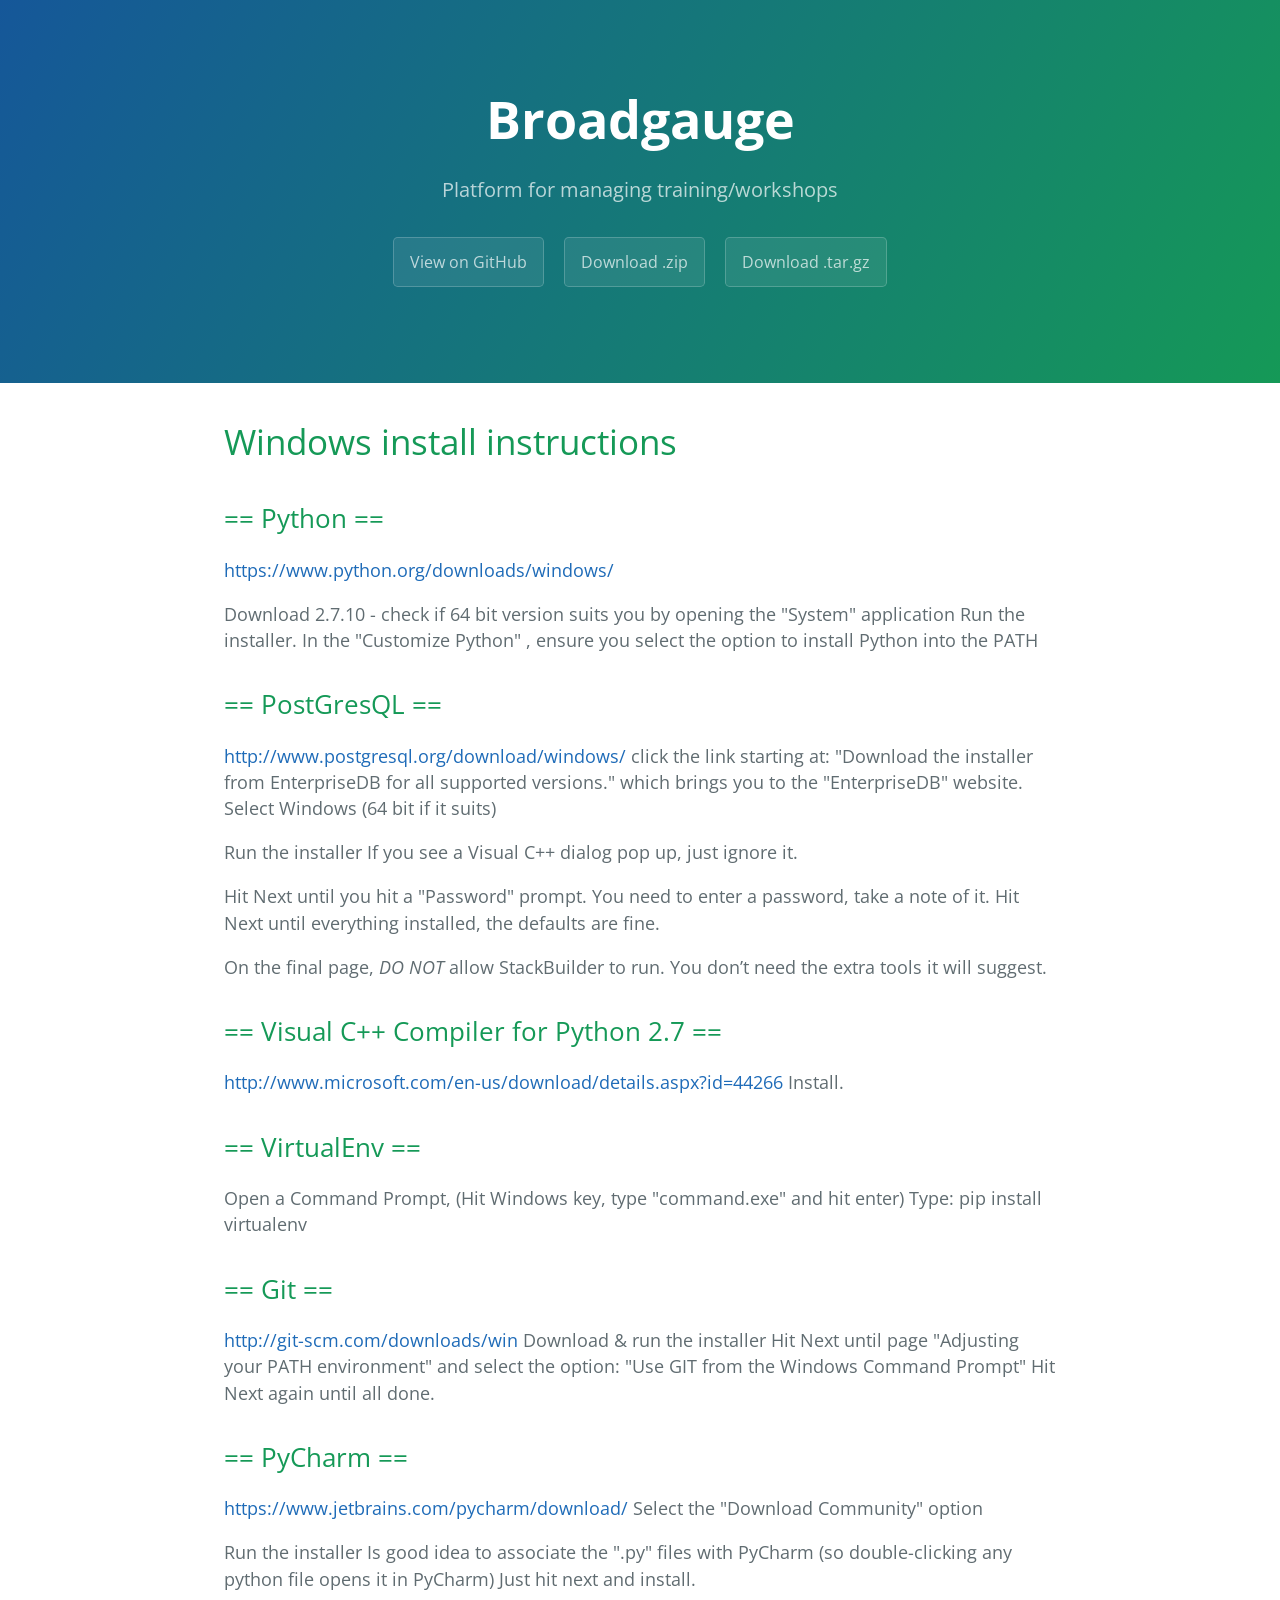
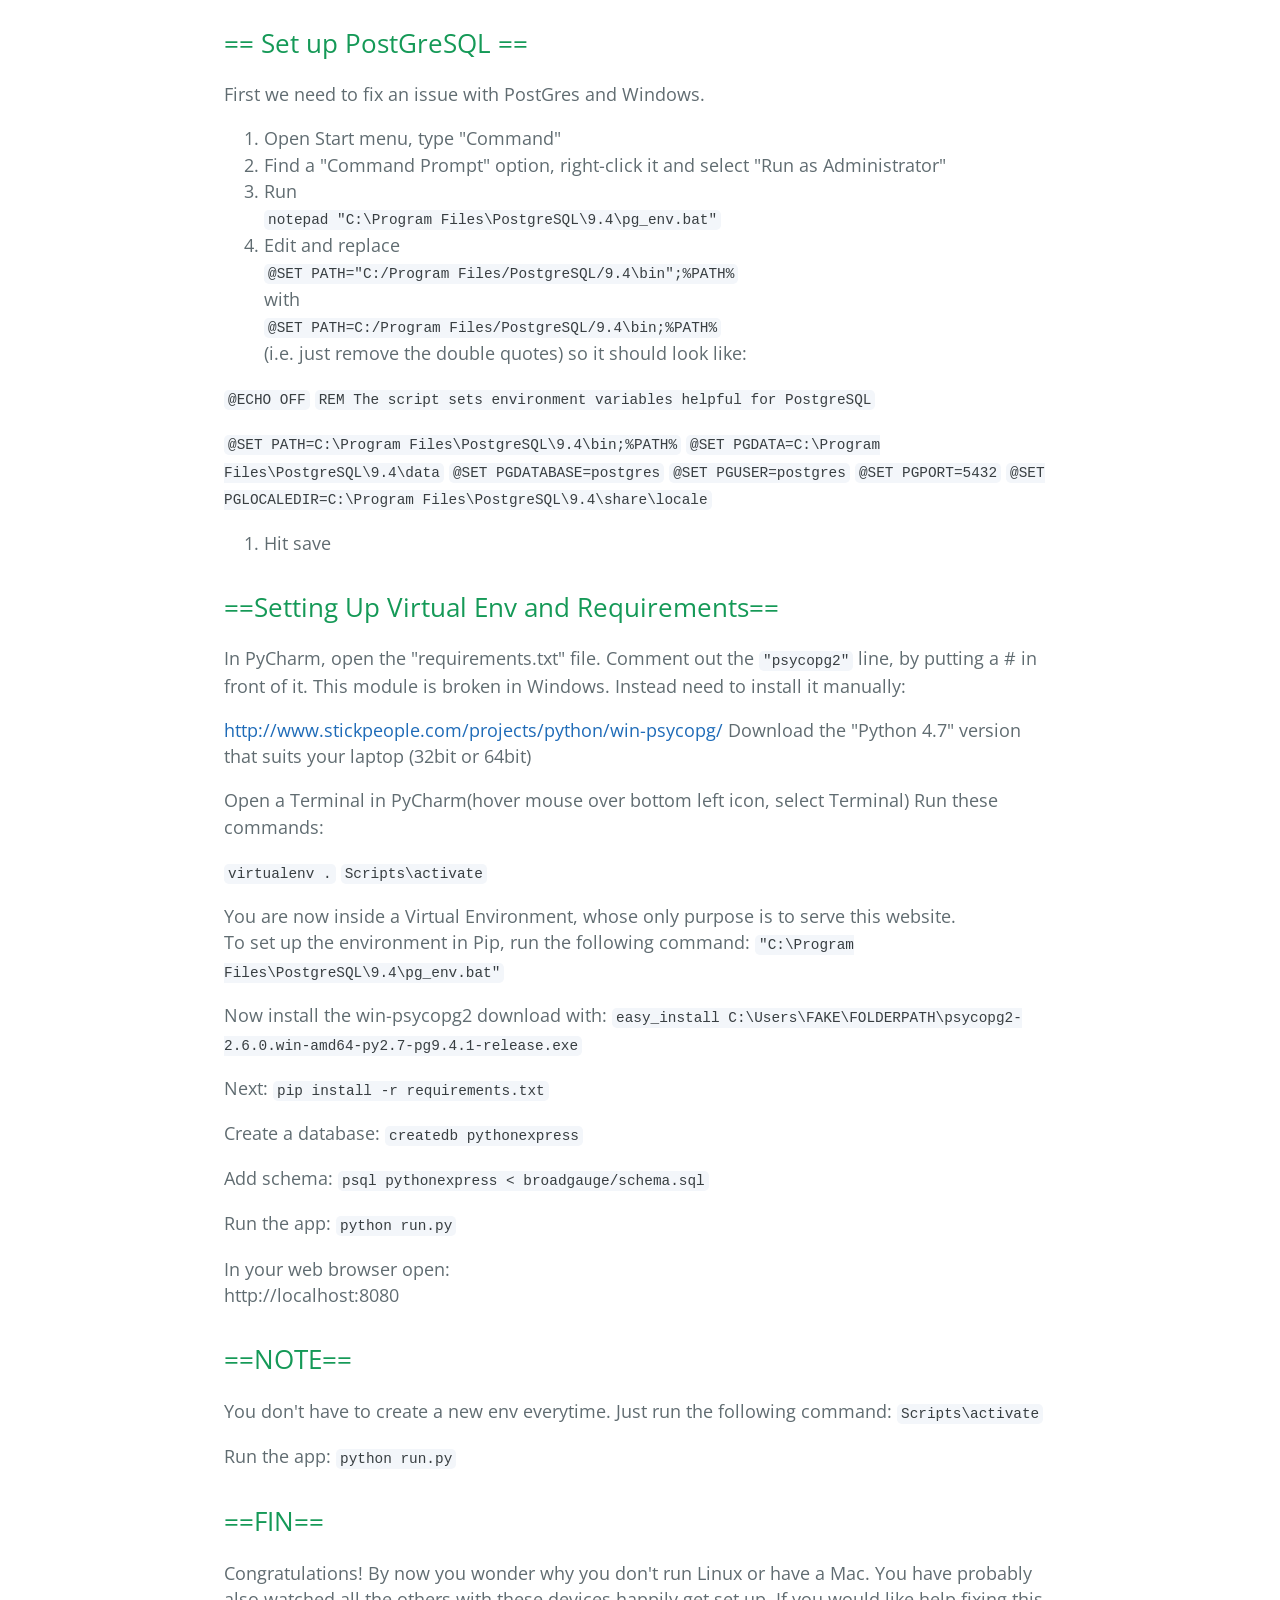
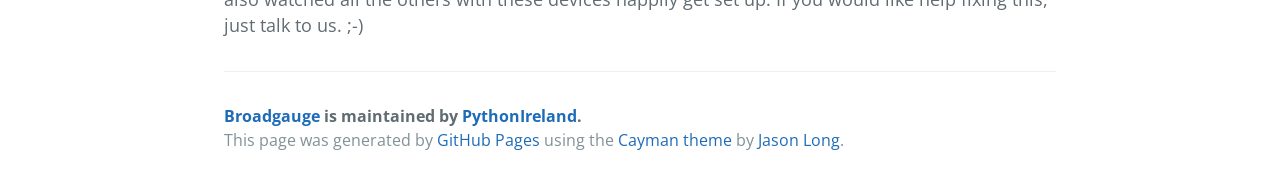
==== index.html @ 9e87de13 "Create gh-pages branch via GitHub" ====
<!DOCTYPE html>
<html lang="en-us">
  <head>
    <meta charset="UTF-8">
    <title>Broadgauge by PythonIreland</title>
    <meta name="viewport" content="width=device-width, initial-scale=1">
    <link rel="stylesheet" type="text/css" href="stylesheets/normalize.css" media="screen">
    <link href='http://fonts.googleapis.com/css?family=Open+Sans:400,700' rel='stylesheet' type='text/css'>
    <link rel="stylesheet" type="text/css" href="stylesheets/stylesheet.css" media="screen">
    <link rel="stylesheet" type="text/css" href="stylesheets/github-light.css" media="screen">
  </head>
  <body>
    <section class="page-header">
      <h1 class="project-name">Broadgauge</h1>
      <h2 class="project-tagline">Platform for managing training/workshops</h2>
      <a href="https://github.com/PythonIreland/broadgauge" class="btn">View on GitHub</a>
      <a href="https://github.com/PythonIreland/broadgauge/zipball/master" class="btn">Download .zip</a>
      <a href="https://github.com/PythonIreland/broadgauge/tarball/master" class="btn">Download .tar.gz</a>
    </section>

    <section class="main-content">
      <h1>
<a id="windows-install-instructions" class="anchor" href="#windows-install-instructions" aria-hidden="true"><span class="octicon octicon-link"></span></a>Windows install instructions</h1>

<h2>
<a id="-python-" class="anchor" href="#-python-" aria-hidden="true"><span class="octicon octicon-link"></span></a>== Python ==</h2>

<p><a href="https://www.python.org/downloads/windows/">https://www.python.org/downloads/windows/</a></p>

<p>Download 2.7.10  - check if 64 bit version suits you by opening the "System" application
Run the installer.
In the "Customize Python" , ensure you select the option to install Python into the PATH</p>

<h2>
<a id="-postgresql-" class="anchor" href="#-postgresql-" aria-hidden="true"><span class="octicon octicon-link"></span></a>== PostGresQL ==</h2>

<p><a href="http://www.postgresql.org/download/windows/">http://www.postgresql.org/download/windows/</a>
click the link starting at:
"Download the installer from EnterpriseDB for all supported versions."
which brings you to the "EnterpriseDB" website. Select Windows (64 bit if it suits)</p>

<p>Run the installer
If you see a Visual C++ dialog pop up, just ignore it.</p>

<p>Hit Next until you hit a "Password" prompt. You need to enter a password, take a note of it.
Hit Next until everything installed, the defaults are fine.</p>

<p>On the final page, <em>DO NOT</em> allow StackBuilder to run. You don’t need the extra tools it will suggest.</p>

<h2>
<a id="-visual-c-compiler-for-python-27-" class="anchor" href="#-visual-c-compiler-for-python-27-" aria-hidden="true"><span class="octicon octicon-link"></span></a>== Visual C++ Compiler for Python 2.7 ==</h2>

<p><a href="http://www.microsoft.com/en-us/download/details.aspx?id=44266">http://www.microsoft.com/en-us/download/details.aspx?id=44266</a>
Install.</p>

<h2>
<a id="-virtualenv-" class="anchor" href="#-virtualenv-" aria-hidden="true"><span class="octicon octicon-link"></span></a>== VirtualEnv ==</h2>

<p>Open a Command Prompt, (Hit Windows key, type "command.exe" and hit enter)
Type:
    pip install virtualenv</p>

<h2>
<a id="-git-" class="anchor" href="#-git-" aria-hidden="true"><span class="octicon octicon-link"></span></a>== Git ==</h2>

<p><a href="http://git-scm.com/downloads/win">http://git-scm.com/downloads/win</a>
Download &amp; run the installer
Hit Next until page "Adjusting your PATH environment" and select the option: "Use GIT from the Windows Command Prompt"
Hit Next again until all done.</p>

<h2>
<a id="-pycharm-" class="anchor" href="#-pycharm-" aria-hidden="true"><span class="octicon octicon-link"></span></a>== PyCharm ==</h2>

<p><a href="https://www.jetbrains.com/pycharm/download/">https://www.jetbrains.com/pycharm/download/</a>
Select the "Download Community" option</p>

<p>Run the installer
Is good idea to associate the ".py" files with PyCharm (so double-clicking any python file opens it in PyCharm)
Just hit next and install.</p>

<h2>
<a id="-set-up-postgresql-" class="anchor" href="#-set-up-postgresql-" aria-hidden="true"><span class="octicon octicon-link"></span></a>== Set up PostGreSQL ==</h2>

<p>First we need to fix an issue with PostGres and Windows.  </p>

<ol>
<li>Open Start menu, type "Command"<br>
</li>
<li>Find a "Command Prompt" option, right-click it and select "Run as Administrator"<br>
</li>
<li>Run<br>
<code>notepad "C:\Program Files\PostgreSQL\9.4\pg_env.bat"</code><br>
</li>
<li>Edit and replace<br>
<code>@SET PATH="C:/Program Files/PostgreSQL/9.4\bin";%PATH%</code><br>
with<br>
<code>@SET PATH=C:/Program Files/PostgreSQL/9.4\bin;%PATH%</code><br>
(i.e. just remove the double quotes)
so it should look like:</li>
</ol>

<p><code>@ECHO OFF</code>
<code>REM The script sets environment variables helpful for PostgreSQL</code></p>

<p><code>@SET PATH=C:\Program Files\PostgreSQL\9.4\bin;%PATH%</code>
<code>@SET PGDATA=C:\Program Files\PostgreSQL\9.4\data</code>
<code>@SET PGDATABASE=postgres</code>
<code>@SET PGUSER=postgres</code>
<code>@SET PGPORT=5432</code>
<code>@SET PGLOCALEDIR=C:\Program Files\PostgreSQL\9.4\share\locale</code></p>

<ol>
<li>Hit save</li>
</ol>

<h2>
<a id="setting-up-virtual-env-and-requirements" class="anchor" href="#setting-up-virtual-env-and-requirements" aria-hidden="true"><span class="octicon octicon-link"></span></a>==Setting Up Virtual Env and Requirements==</h2>

<p>In PyCharm, open the "requirements.txt" file. Comment out the <code>"psycopg2"</code> line, by putting a # in front of it.
This module is broken in Windows. Instead need to install it manually: </p>

<p><a href="http://www.stickpeople.com/projects/python/win-psycopg/">http://www.stickpeople.com/projects/python/win-psycopg/</a>
Download the "Python 4.7" version that suits your laptop (32bit or 64bit)</p>

<p>Open a Terminal in PyCharm(hover mouse over bottom left icon, select Terminal)
Run these commands:</p>

<p><code>virtualenv .</code>
<code>Scripts\activate</code></p>

<p>You are now inside a Virtual Environment, whose only purpose is to serve this website.<br>
To set up the environment in Pip, run the following command: 
<code>"C:\Program Files\PostgreSQL\9.4\pg_env.bat"</code></p>

<p>Now install the win-psycopg2 download with:
<code>easy_install C:\Users\FAKE\FOLDERPATH\psycopg2-2.6.0.win-amd64-py2.7-pg9.4.1-release.exe</code></p>

<p>Next:
    <code>pip install -r requirements.txt</code></p>

<p>Create a database:
    <code>createdb pythonexpress</code></p>

<p>Add schema:
    <code>psql pythonexpress &lt; broadgauge/schema.sql</code></p>

<p>Run the app:
    <code>python run.py</code></p>

<p>In your web browser open:<br>
http://localhost:8080</p>

<h2>
<a id="note" class="anchor" href="#note" aria-hidden="true"><span class="octicon octicon-link"></span></a>==NOTE==</h2>

<p>You don't have to create a new env everytime. 
Just run the following command: 
        <code>Scripts\activate</code></p>

<p>Run the app:
    <code>python run.py</code> </p>

<h2>
<a id="fin" class="anchor" href="#fin" aria-hidden="true"><span class="octicon octicon-link"></span></a>==FIN==</h2>

<p>Congratulations! By now you wonder why you don't run Linux or have a Mac. You have probably also watched all the others with these devices happily get set up. If you would like help fixing this, just talk to us. ;-)</p>

      <footer class="site-footer">
        <span class="site-footer-owner"><a href="https://github.com/PythonIreland/broadgauge">Broadgauge</a> is maintained by <a href="https://github.com/PythonIreland">PythonIreland</a>.</span>

        <span class="site-footer-credits">This page was generated by <a href="https://pages.github.com">GitHub Pages</a> using the <a href="https://github.com/jasonlong/cayman-theme">Cayman theme</a> by <a href="https://twitter.com/jasonlong">Jason Long</a>.</span>
      </footer>

    </section>

  
  </body>
</html>
---- stylesheets/stylesheet.css ----
* {
  box-sizing: border-box; }

body {
  padding: 0;
  margin: 0;
  font-family: "Open Sans", "Helvetica Neue", Helvetica, Arial, sans-serif;
  font-size: 16px;
  line-height: 1.5;
  color: #606c71; }

a {
  color: #1e6bb8;
  text-decoration: none; }
  a:hover {
    text-decoration: underline; }

.btn {
  display: inline-block;
  margin-bottom: 1rem;
  color: rgba(255, 255, 255, 0.7);
  background-color: rgba(255, 255, 255, 0.08);
  border-color: rgba(255, 255, 255, 0.2);
  border-style: solid;
  border-width: 1px;
  border-radius: 0.3rem;
  transition: color 0.2s, background-color 0.2s, border-color 0.2s; }
  .btn + .btn {
    margin-left: 1rem; }

.btn:hover {
  color: rgba(255, 255, 255, 0.8);
  text-decoration: none;
  background-color: rgba(255, 255, 255, 0.2);
  border-color: rgba(255, 255, 255, 0.3); }

@media screen and (min-width: 64em) {
  .btn {
    padding: 0.75rem 1rem; } }

@media screen and (min-width: 42em) and (max-width: 64em) {
  .btn {
    padding: 0.6rem 0.9rem;
    font-size: 0.9rem; } }

@media screen and (max-width: 42em) {
  .btn {
    display: block;
    width: 100%;
    padding: 0.75rem;
    font-size: 0.9rem; }
    .btn + .btn {
      margin-top: 1rem;
      margin-left: 0; } }

.page-header {
  color: #fff;
  text-align: center;
  background-color: #159957;
  background-image: linear-gradient(120deg, #155799, #159957); }

@media screen and (min-width: 64em) {
  .page-header {
    padding: 5rem 6rem; } }

@media screen and (min-width: 42em) and (max-width: 64em) {
  .page-header {
    padding: 3rem 4rem; } }

@media screen and (max-width: 42em) {
  .page-header {
    padding: 2rem 1rem; } }

.project-name {
  margin-top: 0;
  margin-bottom: 0.1rem; }

@media screen and (min-width: 64em) {
  .project-name {
    font-size: 3.25rem; } }

@media screen and (min-width: 42em) and (max-width: 64em) {
  .project-name {
    font-size: 2.25rem; } }

@media screen and (max-width: 42em) {
  .project-name {
    font-size: 1.75rem; } }

.project-tagline {
  margin-bottom: 2rem;
  font-weight: normal;
  opacity: 0.7; }

@media screen and (min-width: 64em) {
  .project-tagline {
    font-size: 1.25rem; } }

@media screen and (min-width: 42em) and (max-width: 64em) {
  .project-tagline {
    font-size: 1.15rem; } }

@media screen and (max-width: 42em) {
  .project-tagline {
    font-size: 1rem; } }

.main-content :first-child {
  margin-top: 0; }
.main-content img {
  max-width: 100%; }
.main-content h1, .main-content h2, .main-content h3, .main-content h4, .main-content h5, .main-content h6 {
  margin-top: 2rem;
  margin-bottom: 1rem;
  font-weight: normal;
  color: #159957; }
.main-content p {
  margin-bottom: 1em; }
.main-content code {
  padding: 2px 4px;
  font-family: Consolas, "Liberation Mono", Menlo, Courier, monospace;
  font-size: 0.9rem;
  color: #383e41;
  background-color: #f3f6fa;
  border-radius: 0.3rem; }
.main-content pre {
  padding: 0.8rem;
  margin-top: 0;
  margin-bottom: 1rem;
  font: 1rem Consolas, "Liberation Mono", Menlo, Courier, monospace;
  color: #567482;
  word-wrap: normal;
  background-color: #f3f6fa;
  border: solid 1px #dce6f0;
  border-radius: 0.3rem; }
  .main-content pre > code {
    padding: 0;
    margin: 0;
    font-size: 0.9rem;
    color: #567482;
    word-break: normal;
    white-space: pre;
    background: transparent;
    border: 0; }
.main-content .highlight {
  margin-bottom: 1rem; }
  .main-content .highlight pre {
    margin-bottom: 0;
    word-break: normal; }
.main-content .highlight pre, .main-content pre {
  padding: 0.8rem;
  overflow: auto;
  font-size: 0.9rem;
  line-height: 1.45;
  border-radius: 0.3rem; }
.main-content pre code, .main-content pre tt {
  display: inline;
  max-width: initial;
  padding: 0;
  margin: 0;
  overflow: initial;
  line-height: inherit;
  word-wrap: normal;
  background-color: transparent;
  border: 0; }
  .main-content pre code:before, .main-content pre code:after, .main-content pre tt:before, .main-content pre tt:after {
    content: normal; }
.main-content ul, .main-content ol {
  margin-top: 0; }
.main-content blockquote {
  padding: 0 1rem;
  margin-left: 0;
  color: #819198;
  border-left: 0.3rem solid #dce6f0; }
  .main-content blockquote > :first-child {
    margin-top: 0; }
  .main-content blockquote > :last-child {
    margin-bottom: 0; }
.main-content table {
  display: block;
  width: 100%;
  overflow: auto;
  word-break: normal;
  word-break: keep-all; }
  .main-content table th {
    font-weight: bold; }
  .main-content table th, .main-content table td {
    padding: 0.5rem 1rem;
    border: 1px solid #e9ebec; }
.main-content dl {
  padding: 0; }
  .main-content dl dt {
    padding: 0;
    margin-top: 1rem;
    font-size: 1rem;
    font-weight: bold; }
  .main-content dl dd {
    padding: 0;
    margin-bottom: 1rem; }
.main-content hr {
  height: 2px;
  padding: 0;
  margin: 1rem 0;
  background-color: #eff0f1;
  border: 0; }

@media screen and (min-width: 64em) {
  .main-content {
    max-width: 64rem;
    padding: 2rem 6rem;
    margin: 0 auto;
    font-size: 1.1rem; } }

@media screen and (min-width: 42em) and (max-width: 64em) {
  .main-content {
    padding: 2rem 4rem;
    font-size: 1.1rem; } }

@media screen and (max-width: 42em) {
  .main-content {
    padding: 2rem 1rem;
    font-size: 1rem; } }

.site-footer {
  padding-top: 2rem;
  margin-top: 2rem;
  border-top: solid 1px #eff0f1; }

.site-footer-owner {
  display: block;
  font-weight: bold; }

.site-footer-credits {
  color: #819198; }

@media screen and (min-width: 64em) {
  .site-footer {
    font-size: 1rem; } }

@media screen and (min-width: 42em) and (max-width: 64em) {
  .site-footer {
    font-size: 1rem; } }

@media screen and (max-width: 42em) {
  .site-footer {
    font-size: 0.9rem; } }
---- stylesheets/github-light.css ----
/*
   Copyright 2014 GitHub Inc.

   Licensed under the Apache License, Version 2.0 (the "License");
   you may not use this file except in compliance with the License.
   You may obtain a copy of the License at

       http://www.apache.org/licenses/LICENSE-2.0

   Unless required by applicable law or agreed to in writing, software
   distributed under the License is distributed on an "AS IS" BASIS,
   WITHOUT WARRANTIES OR CONDITIONS OF ANY KIND, either express or implied.
   See the License for the specific language governing permissions and
   limitations under the License.

*/

.pl-c /* comment */ {
  color: #969896;
}

.pl-c1      /* constant, markup.raw, meta.diff.header, meta.module-reference, meta.property-name, support, support.constant, support.variable, variable.other.constant */,
.pl-s .pl-v /* string variable */ {
  color: #0086b3;
}

.pl-e  /* entity */,
.pl-en /* entity.name */ {
  color: #795da3;
}

.pl-s .pl-s1 /* string source */,
.pl-smi      /* storage.modifier.import, storage.modifier.package, storage.type.java, variable.other, variable.parameter.function */ {
  color: #333;
}

.pl-ent /* entity.name.tag */ {
  color: #63a35c;
}

.pl-k /* keyword, storage, storage.type */ {
  color: #a71d5d;
}

.pl-pds              /* punctuation.definition.string, string.regexp.character-class */,
.pl-s                /* string */,
.pl-s .pl-pse .pl-s1 /* string punctuation.section.embedded source */,
.pl-sr               /* string.regexp */,
.pl-sr .pl-cce       /* string.regexp constant.character.escape */,
.pl-sr .pl-sra       /* string.regexp string.regexp.arbitrary-repitition */,
.pl-sr .pl-sre       /* string.regexp source.ruby.embedded */ {
  color: #183691;
}

.pl-v /* variable */ {
  color: #ed6a43;
}

.pl-id /* invalid.deprecated */ {
  color: #b52a1d;
}

.pl-ii /* invalid.illegal */ {
  background-color: #b52a1d;
  color: #f8f8f8;
}

.pl-sr .pl-cce /* string.regexp constant.character.escape */ {
  color: #63a35c;
  font-weight: bold;
}

.pl-ml /* markup.list */ {
  color: #693a17;
}

.pl-mh        /* markup.heading */,
.pl-mh .pl-en /* markup.heading entity.name */,
.pl-ms        /* meta.separator */ {
  color: #1d3e81;
  font-weight: bold;
}

.pl-mq /* markup.quote */ {
  color: #008080;
}

.pl-mi /* markup.italic */ {
  color: #333;
  font-style: italic;
}

.pl-mb /* markup.bold */ {
  color: #333;
  font-weight: bold;
}

.pl-md /* markup.deleted, meta.diff.header.from-file */ {
  background-color: #ffecec;
  color: #bd2c00;
}

.pl-mi1 /* markup.inserted, meta.diff.header.to-file */ {
  background-color: #eaffea;
  color: #55a532;
}

.pl-mdr /* meta.diff.range */ {
  color: #795da3;
  font-weight: bold;
}

.pl-mo /* meta.output */ {
  color: #1d3e81;
}
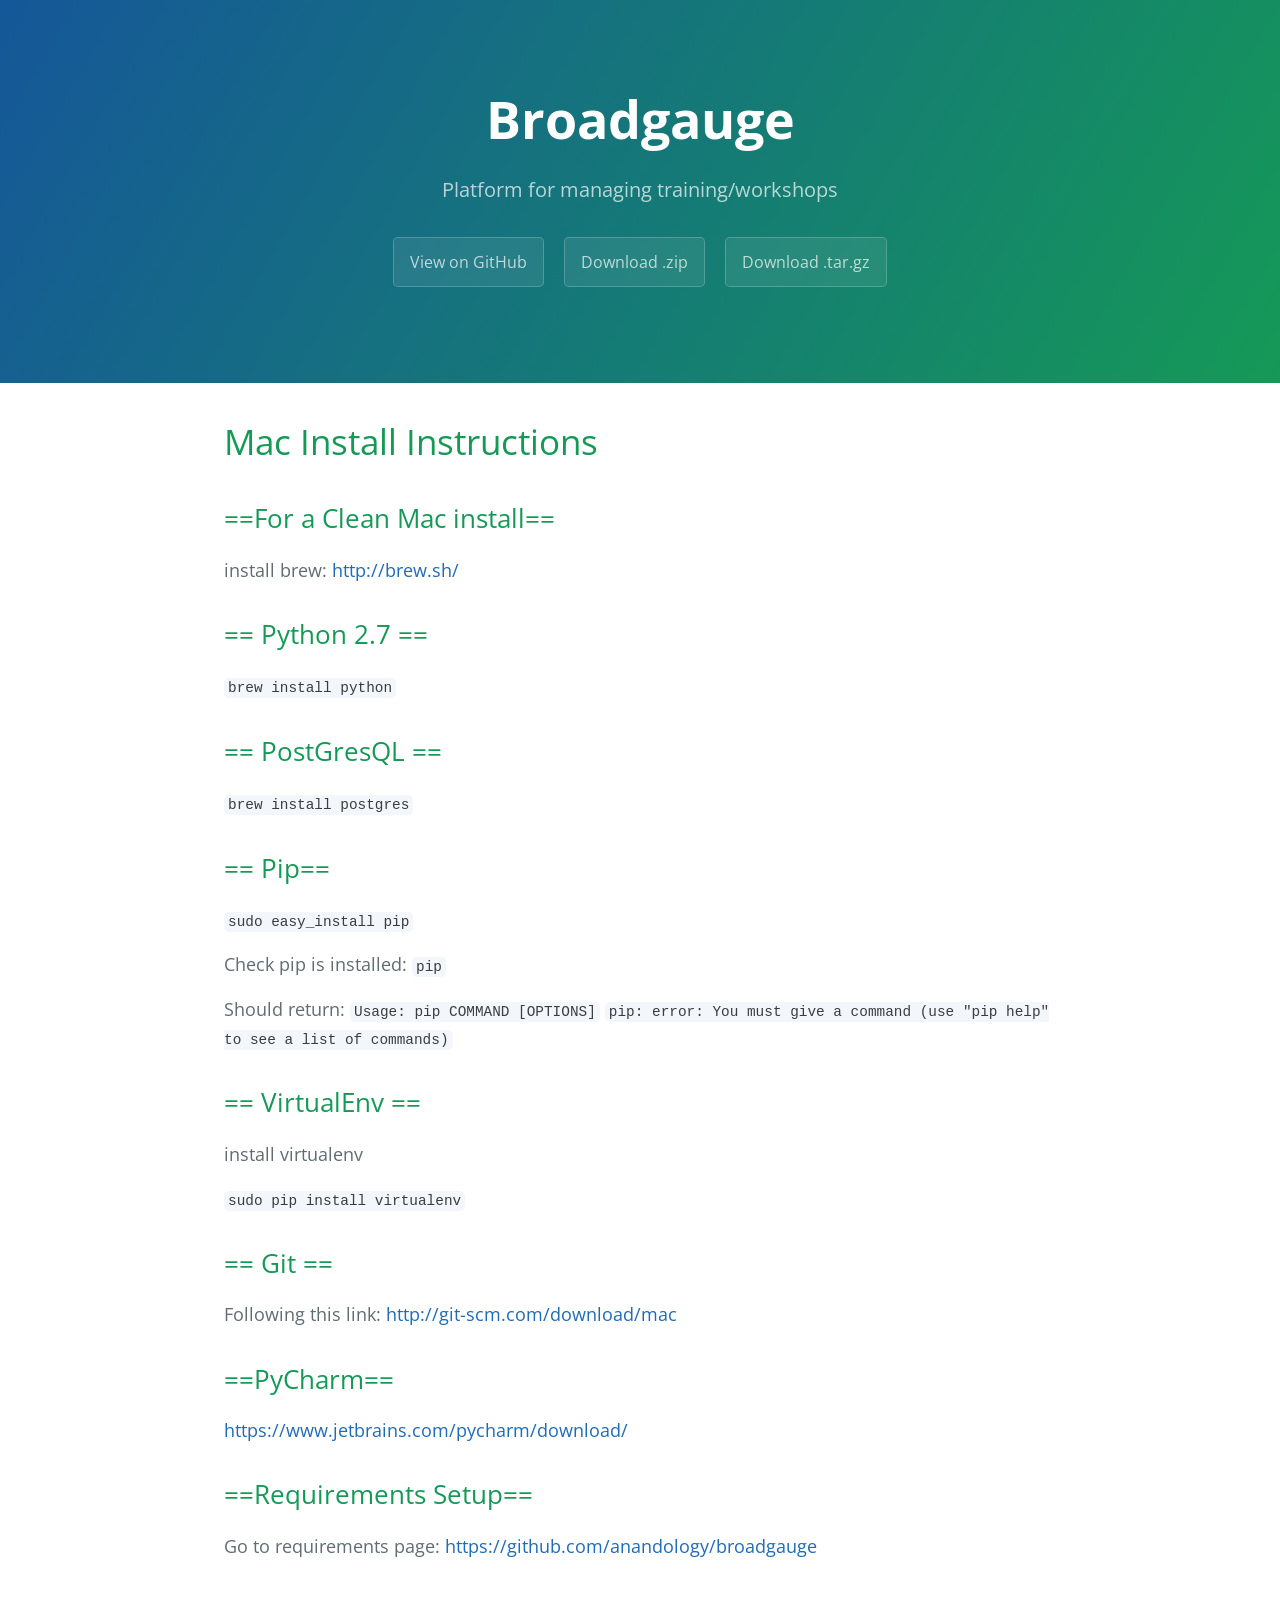
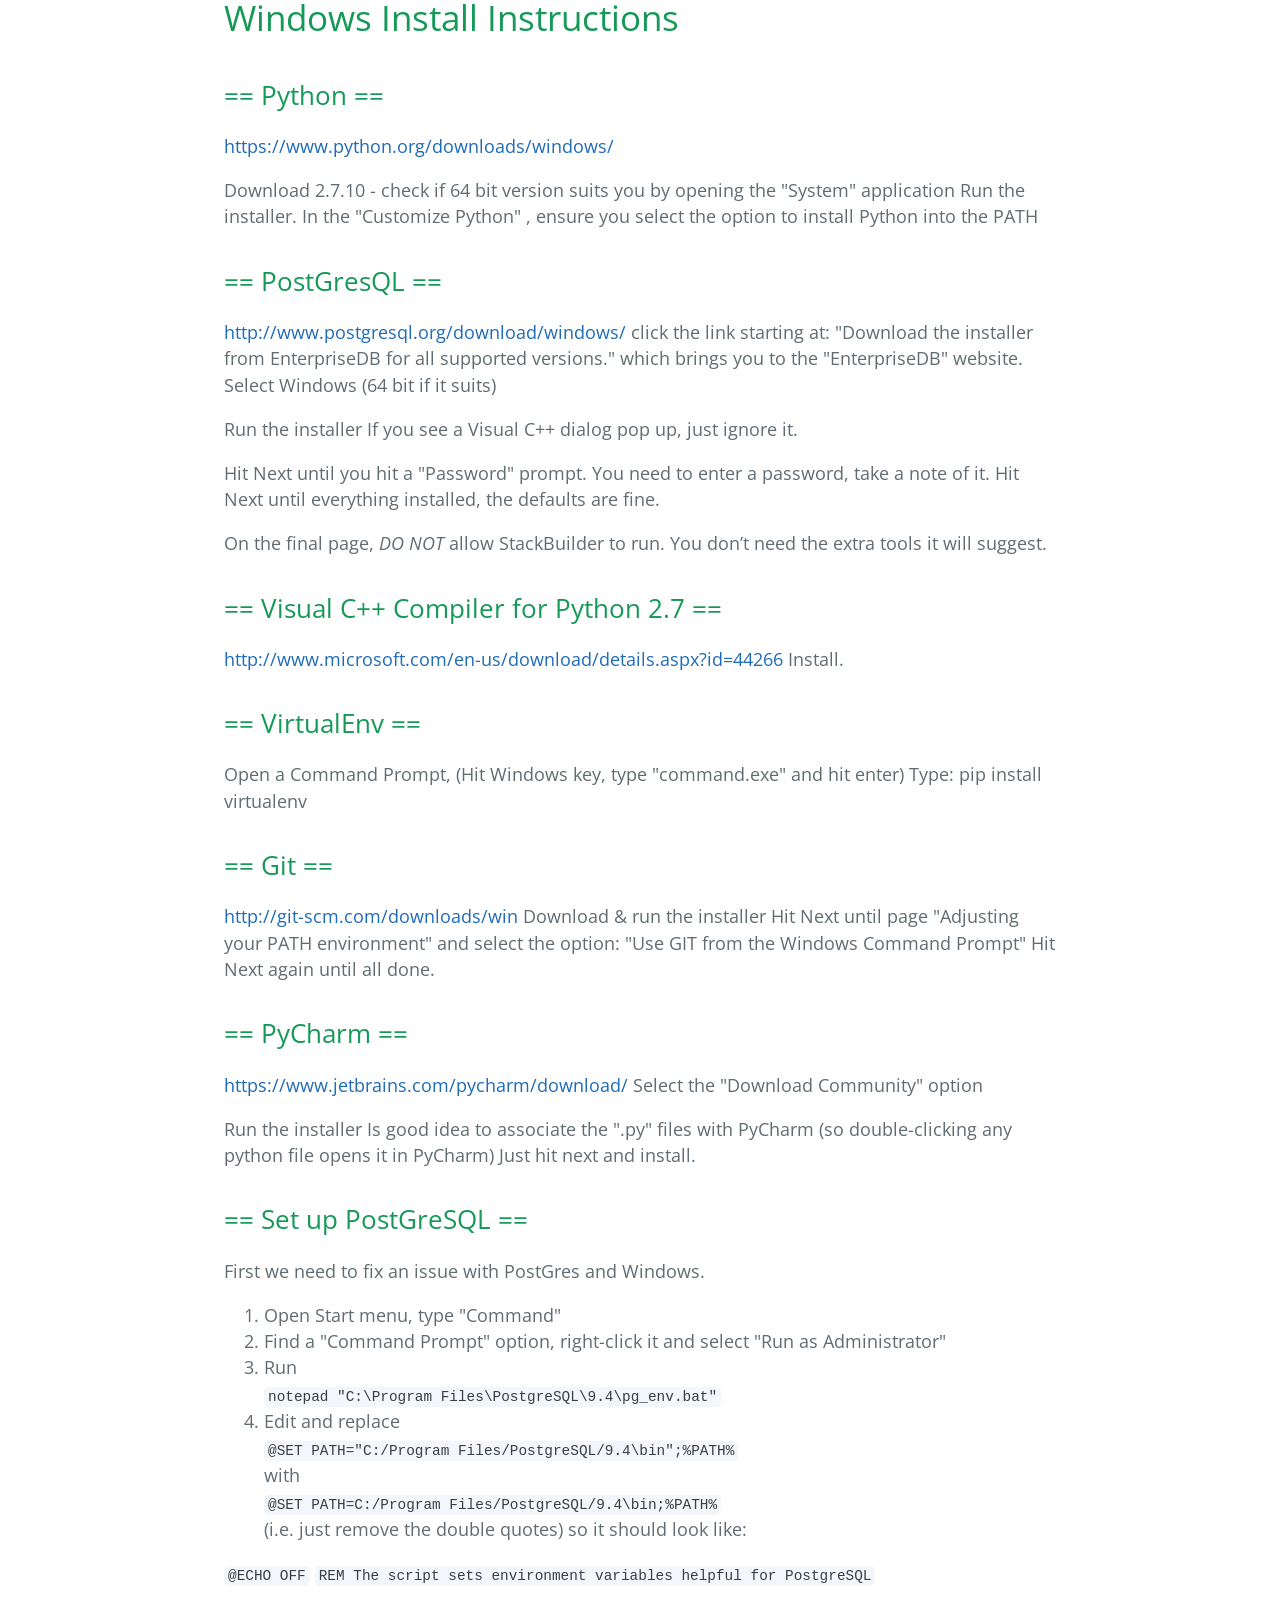
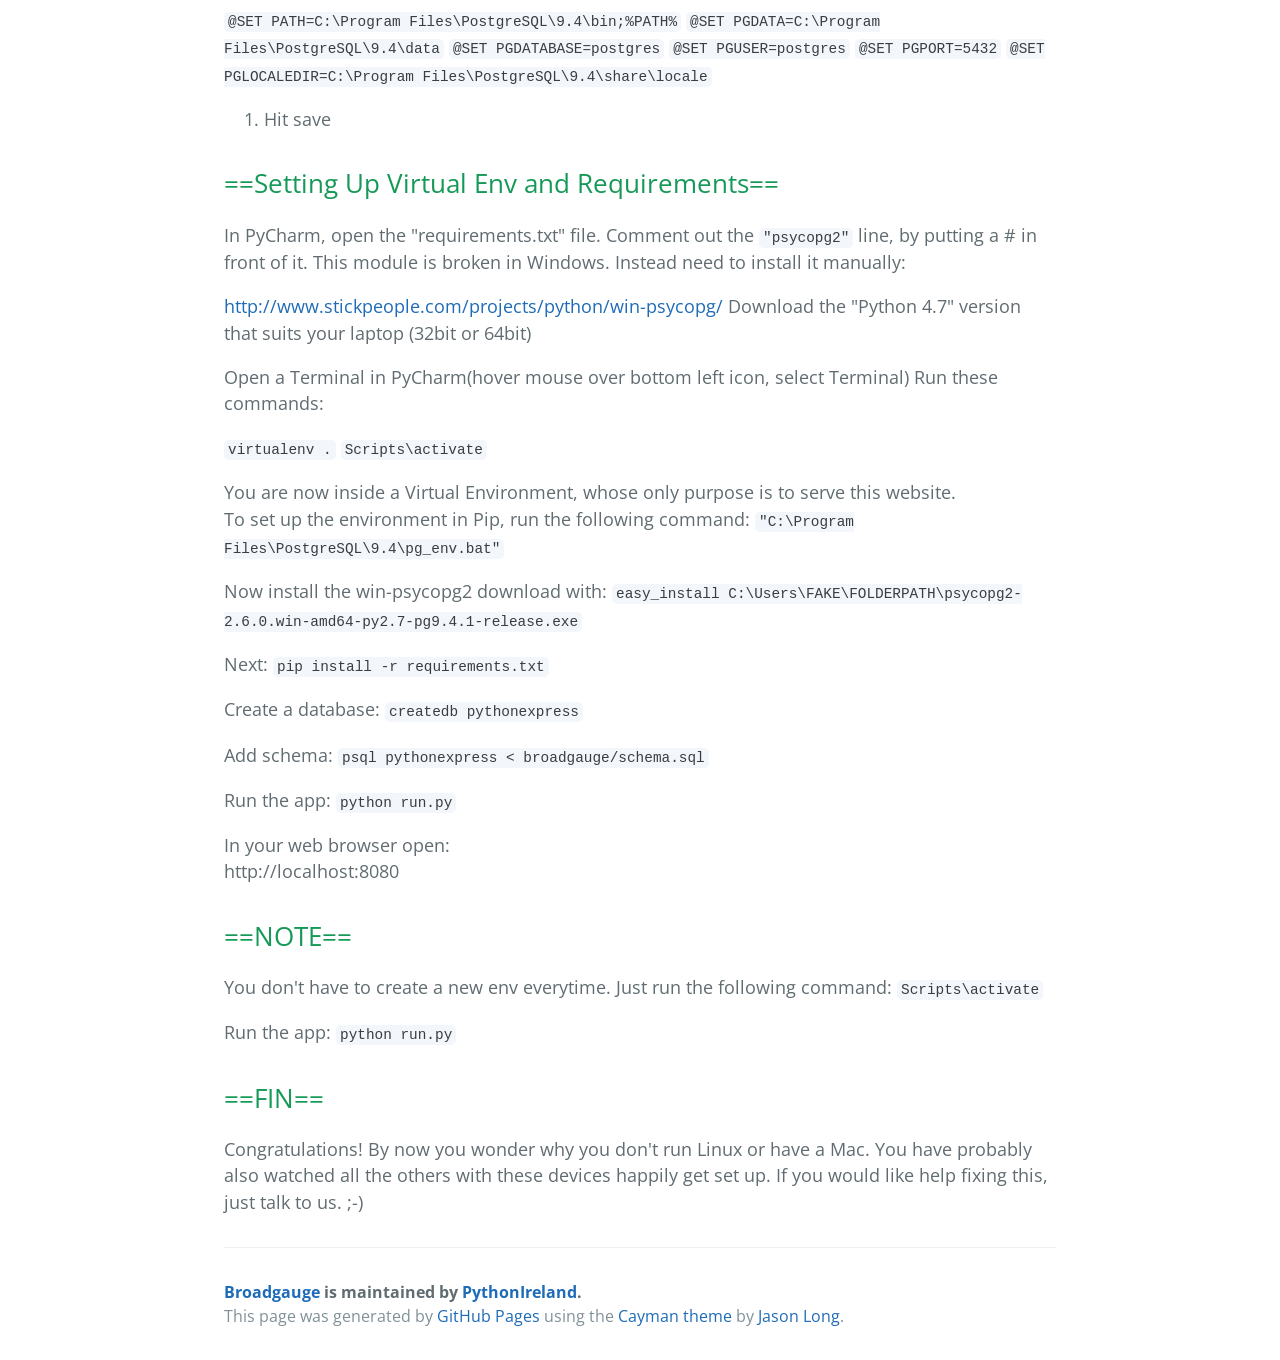
==== commit f88f81e9: "Create gh-pages branch via GitHub" ====
--- a/index.html
+++ b/index.html
@@ -20,7 +20,62 @@
 
     <section class="main-content">
       <h1>
-<a id="windows-install-instructions" class="anchor" href="#windows-install-instructions" aria-hidden="true"><span class="octicon octicon-link"></span></a>Windows install instructions</h1>
+<a id="mac-install-instructions" class="anchor" href="#mac-install-instructions" aria-hidden="true"><span class="octicon octicon-link"></span></a>Mac Install Instructions</h1>
+
+<h2>
+<a id="for-a-clean-mac-install" class="anchor" href="#for-a-clean-mac-install" aria-hidden="true"><span class="octicon octicon-link"></span></a>==For a Clean Mac install==</h2>
+
+<p>install brew:
+<a href="http://brew.sh/">http://brew.sh/</a></p>
+
+<h2>
+<a id="-python-27-" class="anchor" href="#-python-27-" aria-hidden="true"><span class="octicon octicon-link"></span></a>== Python 2.7 ==</h2>
+
+<p><code>brew install python</code></p>
+
+<h2>
+<a id="-postgresql-" class="anchor" href="#-postgresql-" aria-hidden="true"><span class="octicon octicon-link"></span></a>== PostGresQL ==</h2>
+
+<p><code>brew install postgres</code></p>
+
+<h2>
+<a id="-pip" class="anchor" href="#-pip" aria-hidden="true"><span class="octicon octicon-link"></span></a>== Pip==</h2>
+
+<p><code>sudo easy_install pip</code></p>
+
+<p>Check pip is installed:
+<code>pip</code></p>
+
+<p>Should return:
+<code>Usage: pip COMMAND [OPTIONS]</code> 
+<code>pip: error: You must give a command (use "pip help" to see a list of commands)</code> </p>
+
+<h2>
+<a id="-virtualenv-" class="anchor" href="#-virtualenv-" aria-hidden="true"><span class="octicon octicon-link"></span></a>== VirtualEnv ==</h2>
+
+<p>install virtualenv</p>
+
+<p><code>sudo pip install virtualenv</code></p>
+
+<h2>
+<a id="-git-" class="anchor" href="#-git-" aria-hidden="true"><span class="octicon octicon-link"></span></a>== Git ==</h2>
+
+<p>Following this link:
+<a href="http://git-scm.com/download/mac">http://git-scm.com/download/mac</a></p>
+
+<h2>
+<a id="pycharm" class="anchor" href="#pycharm" aria-hidden="true"><span class="octicon octicon-link"></span></a>==PyCharm==</h2>
+
+<p><a href="https://www.jetbrains.com/pycharm/download/">https://www.jetbrains.com/pycharm/download/</a></p>
+
+<h2>
+<a id="requirements-setup" class="anchor" href="#requirements-setup" aria-hidden="true"><span class="octicon octicon-link"></span></a>==Requirements Setup==</h2>
+
+<p>Go to requirements page:
+<a href="https://github.com/anandology/broadgauge">https://github.com/anandology/broadgauge</a></p>
+
+<h1>
+<a id="windows-install-instructions" class="anchor" href="#windows-install-instructions" aria-hidden="true"><span class="octicon octicon-link"></span></a>Windows Install Instructions</h1>
 
 <h2>
 <a id="-python-" class="anchor" href="#-python-" aria-hidden="true"><span class="octicon octicon-link"></span></a>== Python ==</h2>
@@ -32,7 +87,7 @@
 In the "Customize Python" , ensure you select the option to install Python into the PATH</p>
 
 <h2>
-<a id="-postgresql-" class="anchor" href="#-postgresql-" aria-hidden="true"><span class="octicon octicon-link"></span></a>== PostGresQL ==</h2>
+<a id="-postgresql--1" class="anchor" href="#-postgresql--1" aria-hidden="true"><span class="octicon octicon-link"></span></a>== PostGresQL ==</h2>
 
 <p><a href="http://www.postgresql.org/download/windows/">http://www.postgresql.org/download/windows/</a>
 click the link starting at:
@@ -54,14 +109,14 @@
 Install.</p>
 
 <h2>
-<a id="-virtualenv-" class="anchor" href="#-virtualenv-" aria-hidden="true"><span class="octicon octicon-link"></span></a>== VirtualEnv ==</h2>
+<a id="-virtualenv--1" class="anchor" href="#-virtualenv--1" aria-hidden="true"><span class="octicon octicon-link"></span></a>== VirtualEnv ==</h2>
 
 <p>Open a Command Prompt, (Hit Windows key, type "command.exe" and hit enter)
 Type:
     pip install virtualenv</p>
 
 <h2>
-<a id="-git-" class="anchor" href="#-git-" aria-hidden="true"><span class="octicon octicon-link"></span></a>== Git ==</h2>
+<a id="-git--1" class="anchor" href="#-git--1" aria-hidden="true"><span class="octicon octicon-link"></span></a>== Git ==</h2>
 
 <p><a href="http://git-scm.com/downloads/win">http://git-scm.com/downloads/win</a>
 Download &amp; run the installer
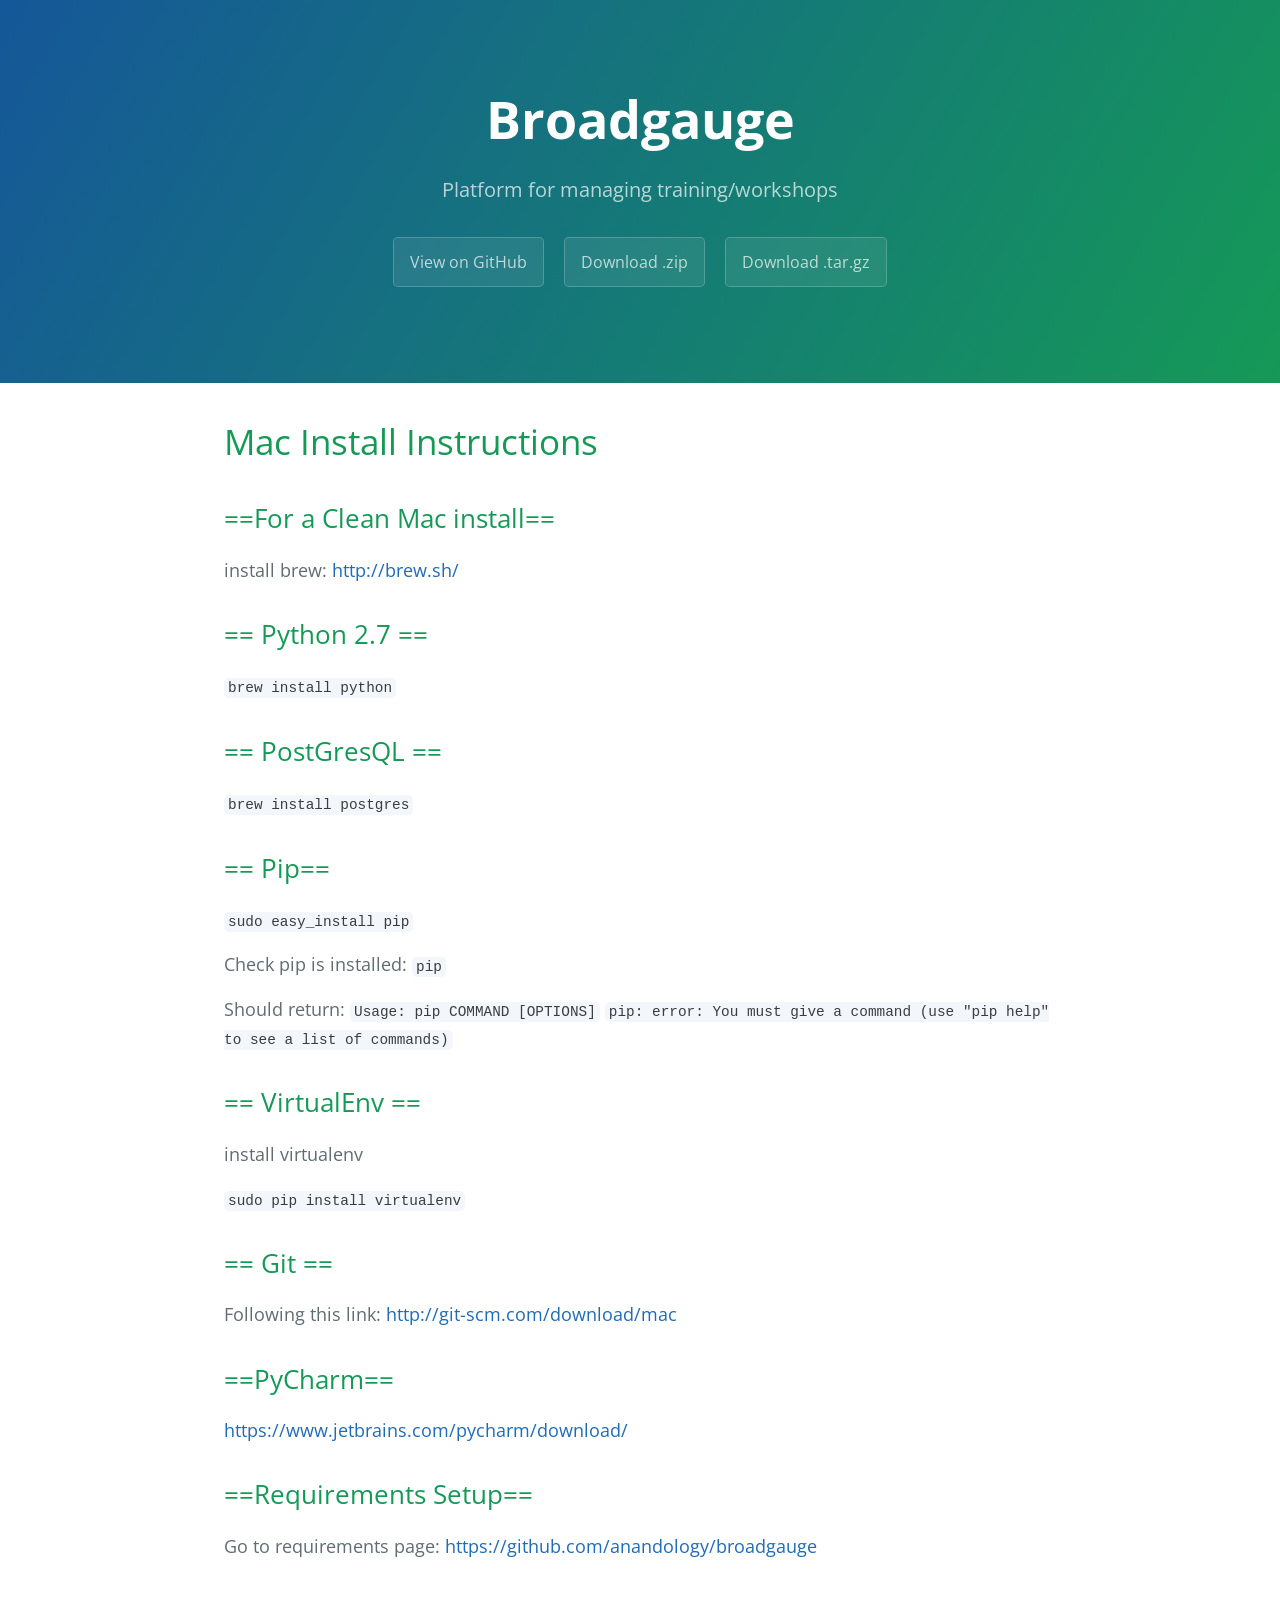
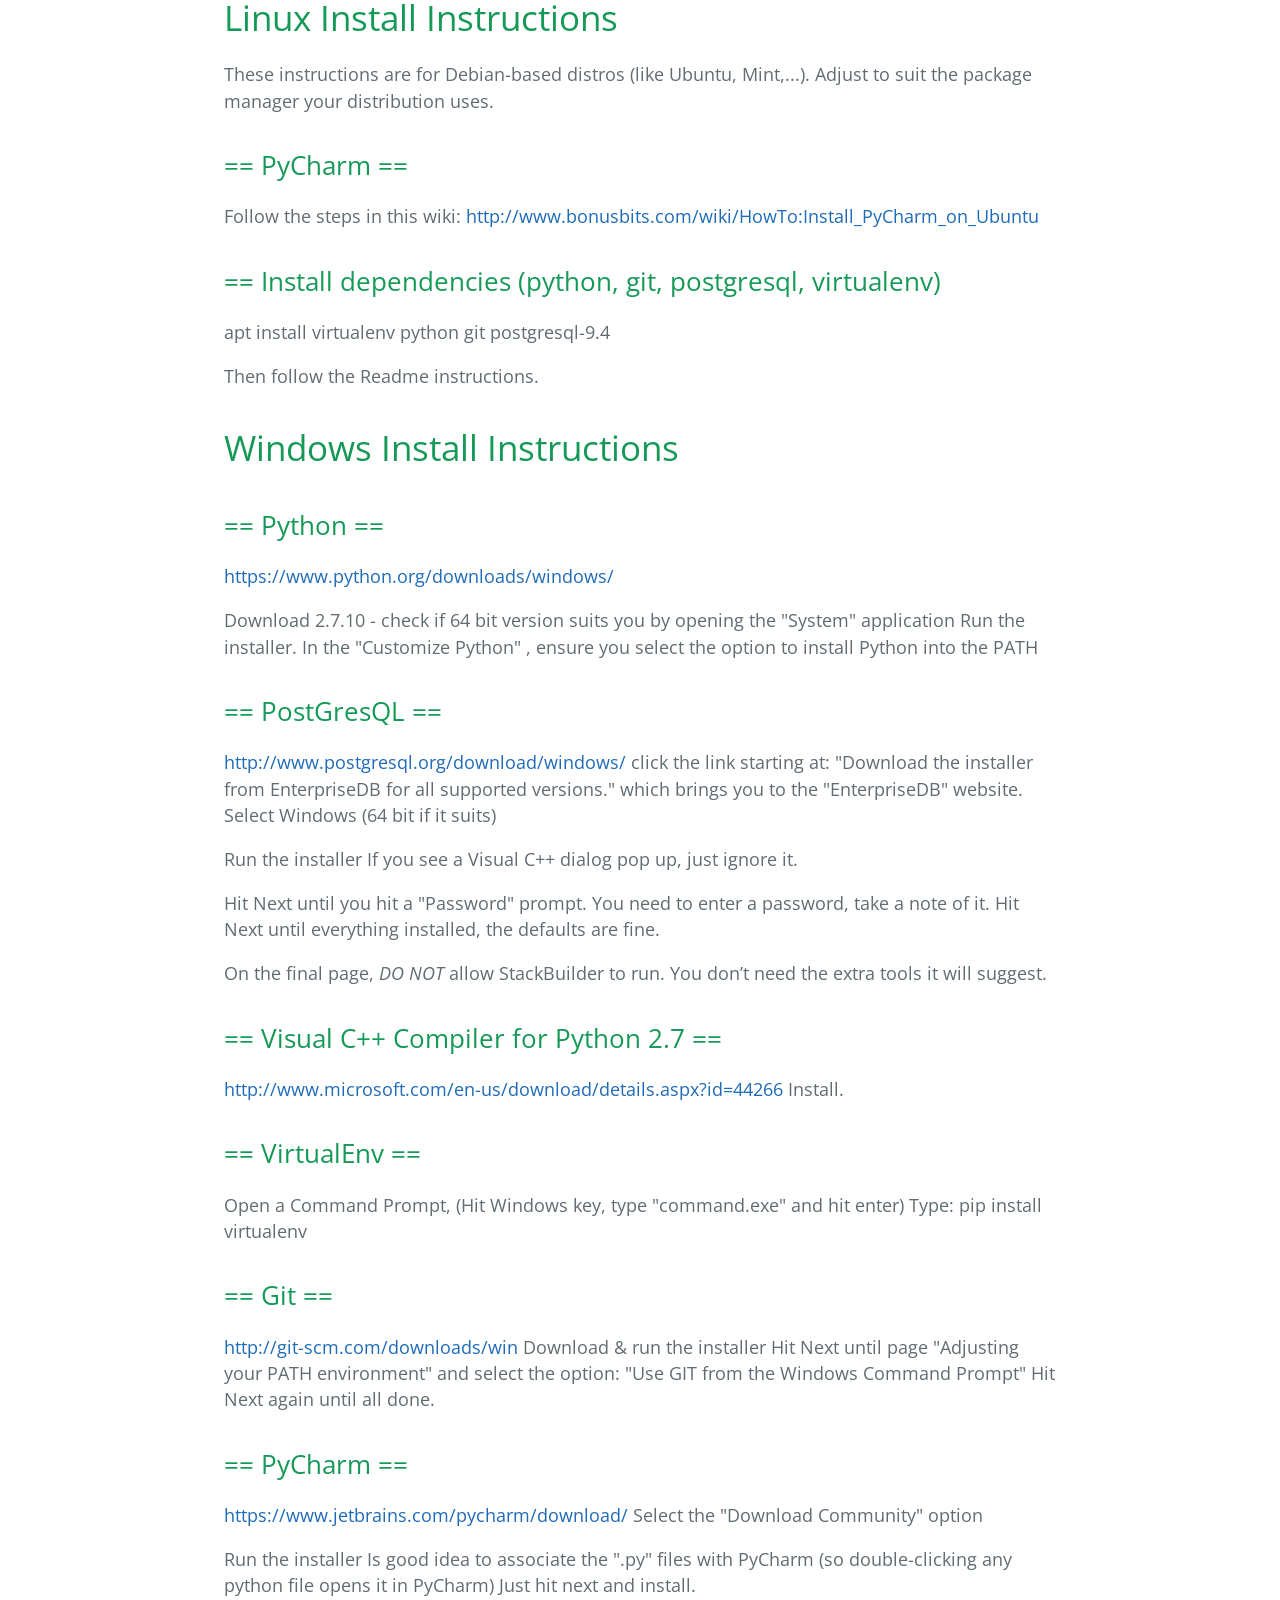
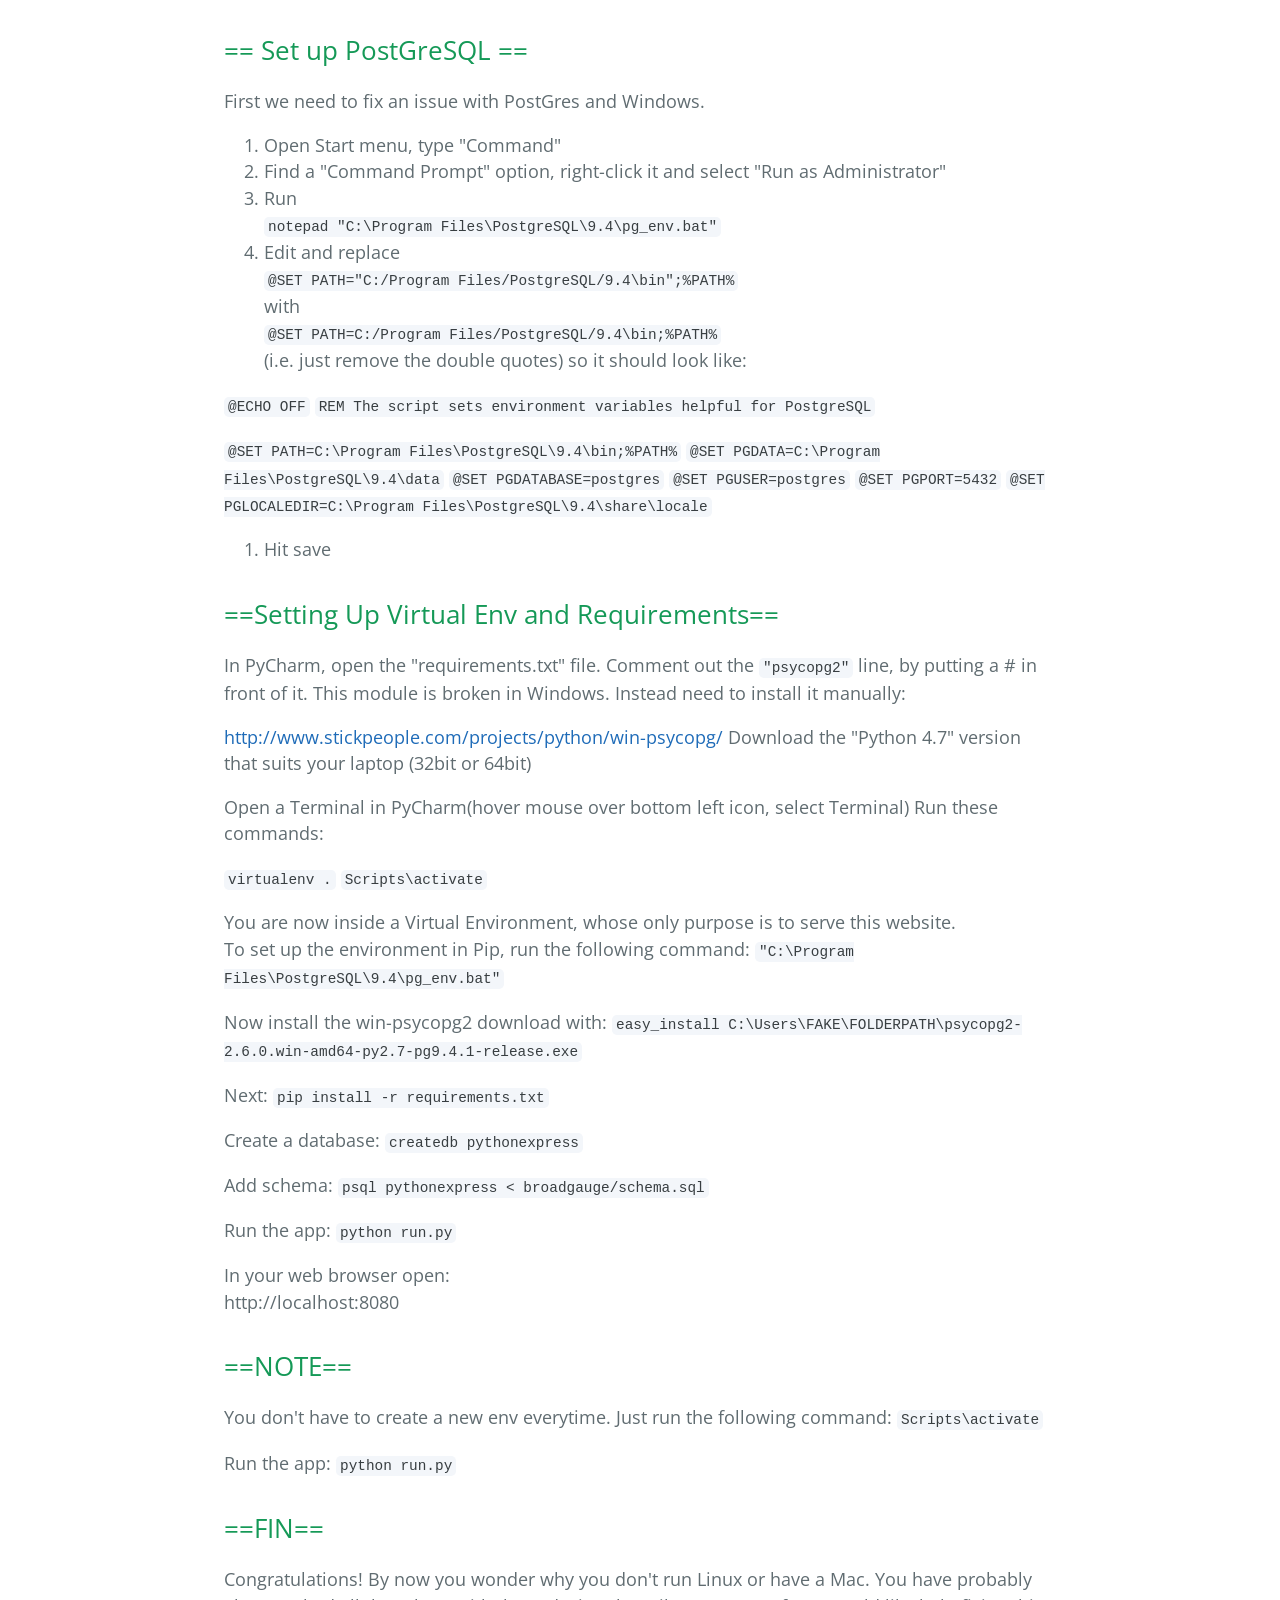
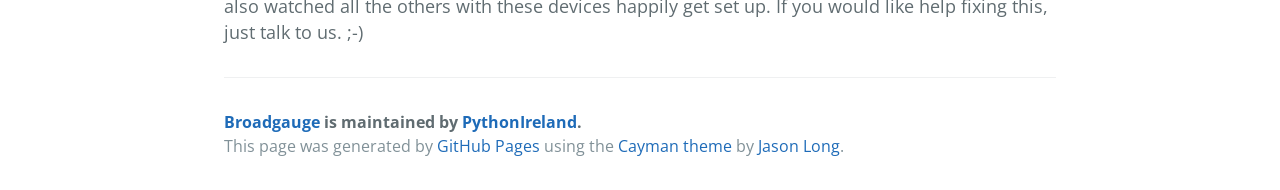
==== commit 42ff4261: "Create gh-pages branch via GitHub" ====
--- a/index.html
+++ b/index.html
@@ -75,6 +75,23 @@
 <a href="https://github.com/anandology/broadgauge">https://github.com/anandology/broadgauge</a></p>
 
 <h1>
+<a id="linux-install-instructions" class="anchor" href="#linux-install-instructions" aria-hidden="true"><span class="octicon octicon-link"></span></a>Linux Install Instructions</h1>
+
+<p>These instructions are for Debian-based distros (like Ubuntu, Mint,...). Adjust to suit the package manager your distribution uses.</p>
+
+<h2>
+<a id="-pycharm-" class="anchor" href="#-pycharm-" aria-hidden="true"><span class="octicon octicon-link"></span></a>== PyCharm ==</h2>
+
+<p>Follow the steps in this wiki: <a href="http://www.bonusbits.com/wiki/HowTo:Install_PyCharm_on_Ubuntu">http://www.bonusbits.com/wiki/HowTo:Install_PyCharm_on_Ubuntu</a></p>
+
+<h2>
+<a id="-install-dependencies-python-git-postgresql-virtualenv" class="anchor" href="#-install-dependencies-python-git-postgresql-virtualenv" aria-hidden="true"><span class="octicon octicon-link"></span></a>== Install dependencies (python, git, postgresql, virtualenv)</h2>
+
+<p>apt install virtualenv python git postgresql-9.4</p>
+
+<p>Then follow the Readme instructions.</p>
+
+<h1>
 <a id="windows-install-instructions" class="anchor" href="#windows-install-instructions" aria-hidden="true"><span class="octicon octicon-link"></span></a>Windows Install Instructions</h1>
 
 <h2>
@@ -124,7 +141,7 @@
 Hit Next again until all done.</p>
 
 <h2>
-<a id="-pycharm-" class="anchor" href="#-pycharm-" aria-hidden="true"><span class="octicon octicon-link"></span></a>== PyCharm ==</h2>
+<a id="-pycharm--1" class="anchor" href="#-pycharm--1" aria-hidden="true"><span class="octicon octicon-link"></span></a>== PyCharm ==</h2>
 
 <p><a href="https://www.jetbrains.com/pycharm/download/">https://www.jetbrains.com/pycharm/download/</a>
 Select the "Download Community" option</p>
